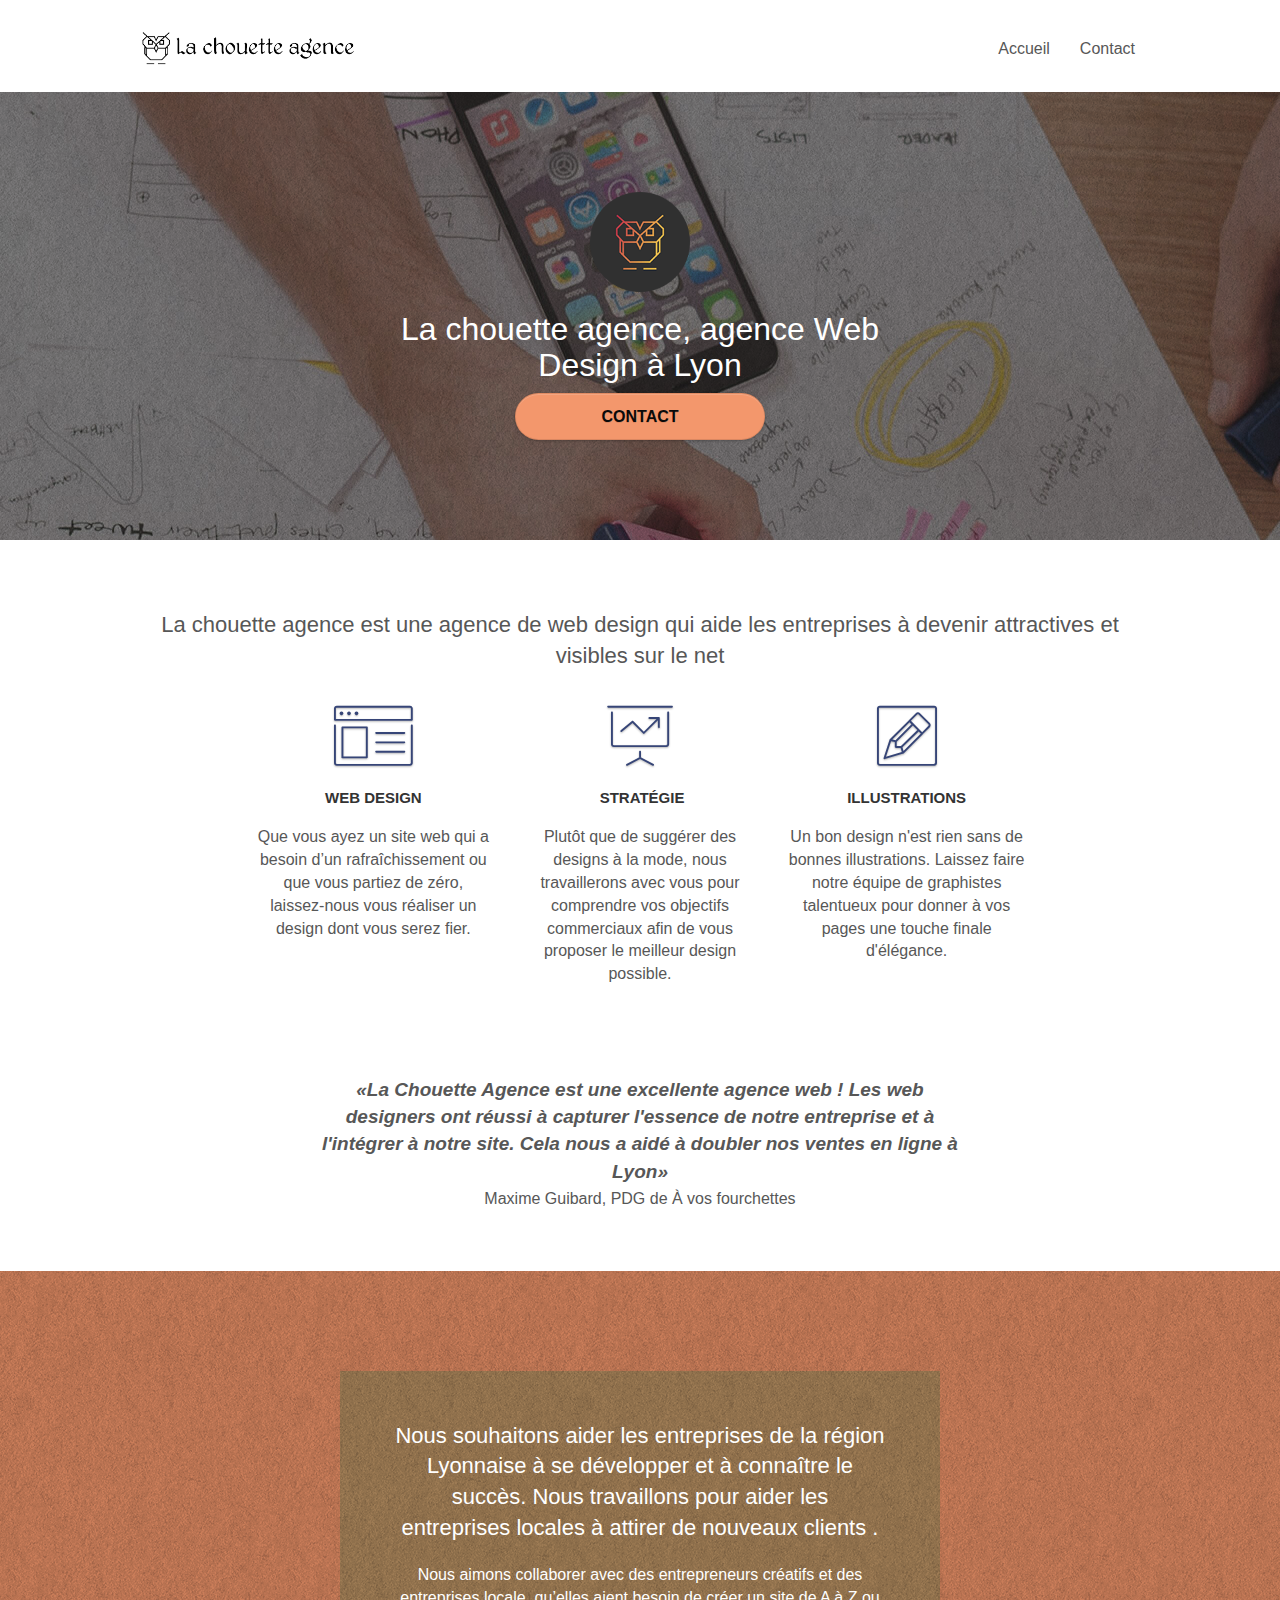
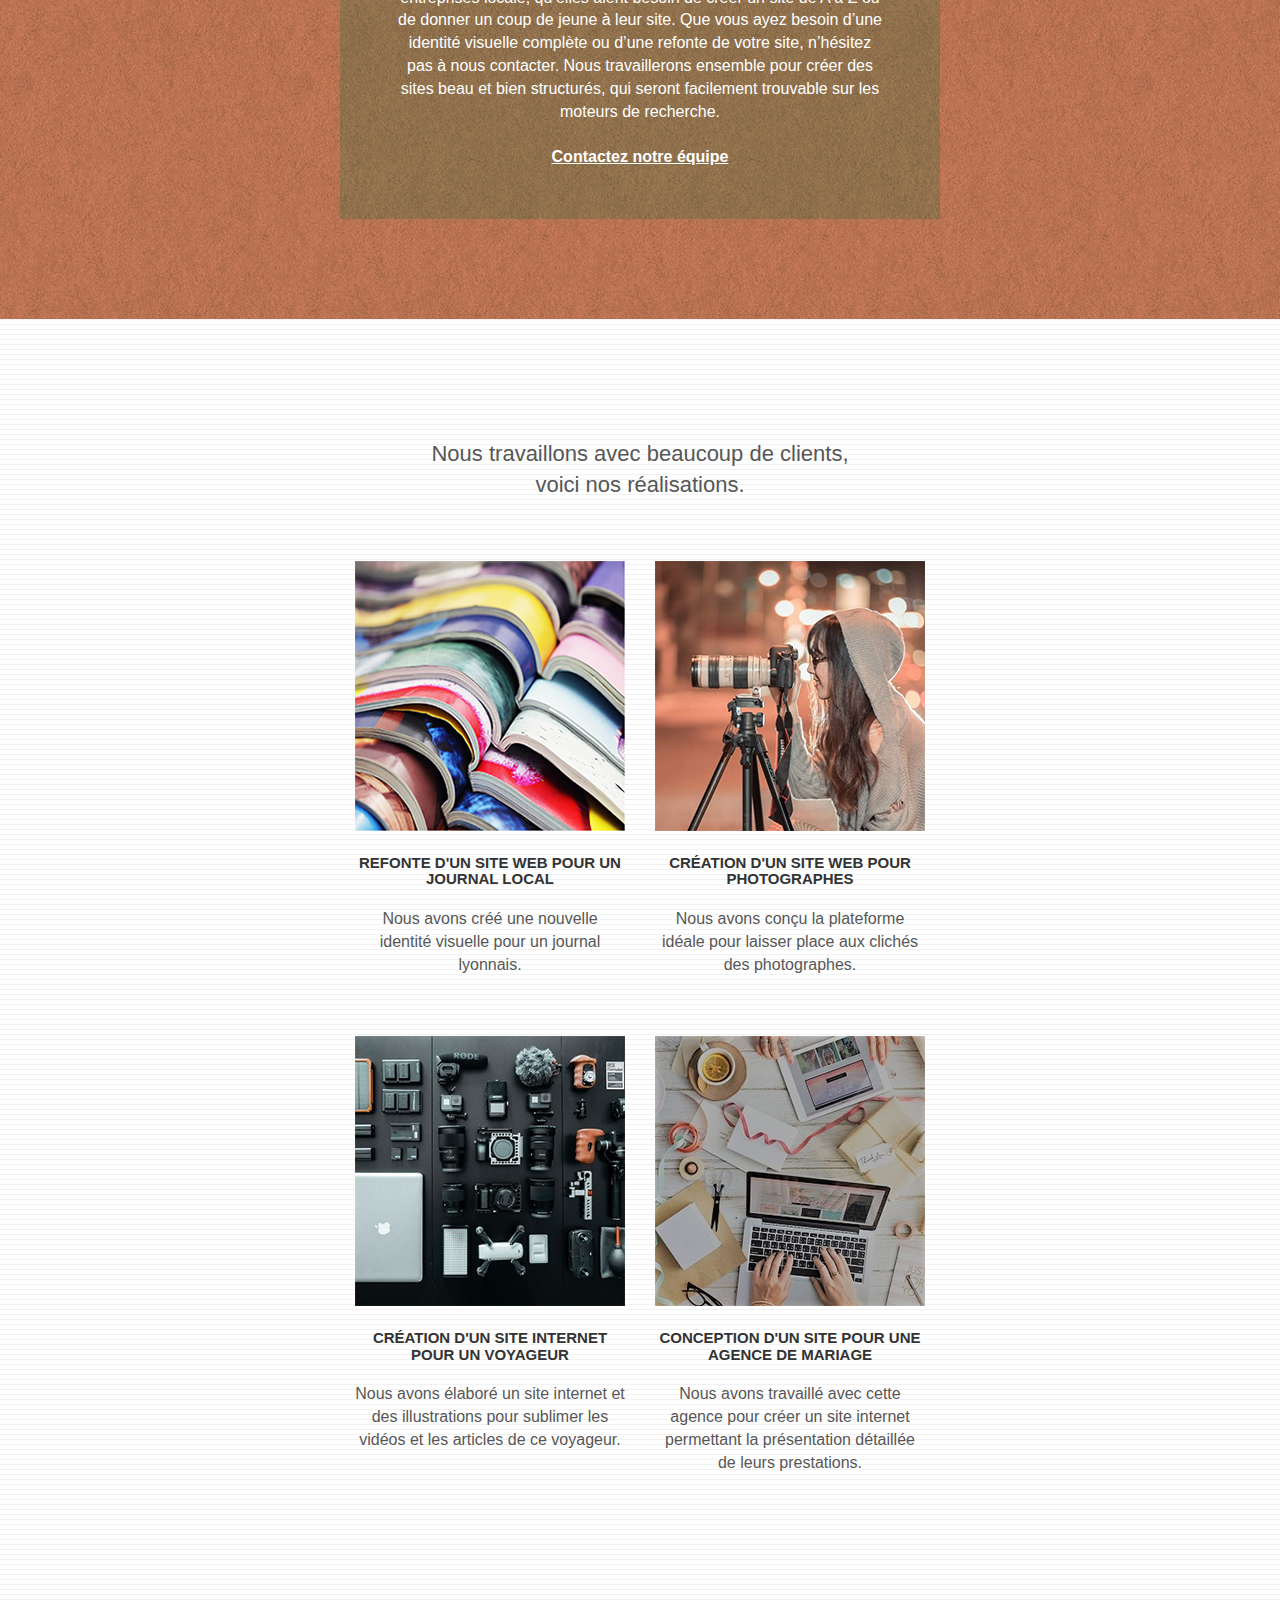
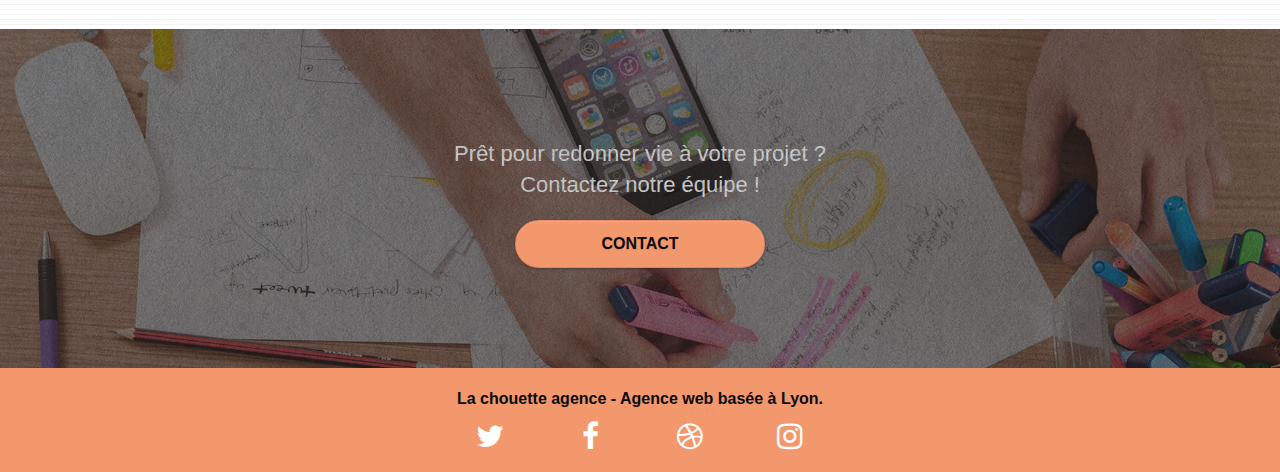
==== index.html @ 2a793713 "page2 renamed to contact" ====
<!doctype html>
<html lang="fr">
<head>
    <meta charset="utf-8">
    <meta name="keywords" content="Entreprise, Web Design, Lyon, Agence,">
    <meta name="description" content="La chouette agence, entreprise de webdesign sur Lyon. Spécialistes UI et UX, experts en création et amélioration de design web pour vos sites internet.">
    <meta name="viewport" content="width=device-width, initial-scale=1.0, viewport-fit=cover">
    <link rel="shortcut icon" type="image/png" href="favicon.jpg">
    
	<link rel="stylesheet" type="text/css" href="./css/bootstrap.css">
	<link rel="stylesheet" type="text/css" href="style.css">
	<link rel="stylesheet" type="text/css" href="./css/font-awesome.css">
	<link rel="stylesheet" type="text/css" href="./css/et-line.css">
	
    
	<script src="./js/jquery-2.1.0.min.js" defer></script>
	<script src="./js/bootstrap.min.js" defer></script>
	<script src="./js/blocs.min.js" defer></script>
	<script src="./js/jquery.touchSwipe.min.js" defer></script>
	<script src="./js/gmaps.min.js" defer></script>

    <title>La Chouette Agence, Entreprise Web Design à Lyon - Acceuil</title>

    
<!-- Analytics -->
<!-- Global site tag (gtag.js) - Google Analytics -->
<script async src="https://www.googletagmanager.com/gtag/js?id=G-X8XYZ2JQ07"></script>
<script>
  window.dataLayer = window.dataLayer || [];
  function gtag(){dataLayer.push(arguments);}
  gtag('js', new Date());

  gtag('config', 'G-X8XYZ2JQ07');
</script>

<!-- Analytics END -->
    
</head>
<body>
<!-- Principal conteneur -->
<div class="page-container">
    
<!-- bloc-0 -->
<div class="bloc bgc-white l-bloc " id="bloc-0">
	<div class="container bloc-sm">

		<nav class="navbar row">
			<div class="navbar-header">
				<a class="navbar-brand" href="index.html"><img src="img/la-chouette-agence.png" alt="Logo de La Chouette Agence" height="40" /></a>
				<button id="nav-toggle" type="button" class="ui-navbar-toggle navbar-toggle" data-toggle="collapse" data-target=".navbar-1">
					<span class="sr-only">Toggle navigation</span><span class="icon-bar"></span><span class="icon-bar"></span><span class="icon-bar"></span>
				</button>
			</div>
			<div class="collapse navbar-collapse navbar-1 special-dropdown-nav">
				<ul class="site-navigation nav navbar-nav">
					<li>
						<a href="index.html">Accueil</a>
					</li>
					<li>
						<a href="contact.html">Contact</a>
					</li>
				</ul>
			</div>
		</nav>
	</div>
</div>
<!-- bloc-0 END -->

<!-- bloc-1-presentation -->
<div class="bloc bgc-dark-slate-blue bg-banniere d-bloc bg-t-edge bloc-bg-texture texture-paper b-parallax paddingmob" id="bloc-1-hero">
	<div class="container bloc-lg">
		<div class="row tight-width-whitespace">
			<div class="col-sm-12">
				<img src="img/logo.png" class="center-block image-resize-mode" width="100" alt="La chouette agence, Agence Web Lyon" />
				<h1 class="text-center hero-bloc-text tc-white ">
					La chouette agence, agence Web Design à Lyon
				</h1>
				<div class="text-center">
					<a href="contact.html" class="btn btn-lg btn-clean btn-rd cta-hero btn-atomic-tangerine" id="cta-hero">Contact</a>
				</div>
			</div>
		</div>
	</div>
</div>
<!-- bloc-1-presentation END -->

<!-- bloc-2-services -->
<div class="bloc bgc-white l-bloc paddingmob" id="bloc-2-services">
	<div class="container bloc-md">
		<div class="row">
			<div class="col-sm-12 text-center">
				<h2>La chouette agence est une agence de web design qui aide les entreprises à devenir attractives et visibles sur le net</h2>
			</div>
		</div>
		<div class="row voffset-lg med-width-whitespace">
			<div class="col-sm-4">
				<div class="text-center">
					<span class="et-icon-browser sm-shadow icon-dark-slate-blue icons icon-lg"></span>
				</div>
				<h3 class="mg-md text-center">
					Web design
				</h3>
				<p class="text-center ">
					Que vous ayez un site web qui a besoin d&rsquo;un rafraîchissement ou que vous partiez de zéro, laissez-nous vous réaliser un design dont vous serez fier.
				</p>
			</div>
			<div class="col-sm-4">
				<div class="text-center">
					<span class="et-icon-presentation sm-shadow icon-dark-slate-blue icons icon-lg"></span>
				</div>
				<h3 class="mg-md text-center">
					&nbsp;Stratégie
				</h3>
				<p class="text-center ">
					Plutôt que de suggérer des designs à la mode, nous travaillerons avec vous pour comprendre vos objectifs commerciaux afin de vous proposer le meilleur design possible.<br>
				</p>
			</div>
			<div class="col-sm-4">
				<div class="text-center">
					<span class="et-icon-edit sm-shadow icon-dark-slate-blue icons icon-lg"></span>
				</div>
				<h3 class="mg-md text-center">
					Illustrations
				</h3>
				<p class="text-center ">
					Un bon design n'est rien sans de bonnes illustrations. Laissez faire notre équipe de graphistes talentueux pour donner à vos pages une touche finale d'élégance.
				</p>
			</div>
		</div>
		<div class="row voffset-lg voffset">
			<div class="col-xs-12 col-md-8 col-md-offset-2 text-center">
				<p class="line"><q>La Chouette Agence est une excellente agence web ! Les web designers ont réussi à capturer l'essence de notre entreprise et à l'intégrer à notre site. Cela nous a aidé à doubler nos ventes en ligne à Lyon</q></p>
				<p>Maxime Guibard, PDG de À vos fourchettes</p>
			</div>
		</div>
	</div>
</div>
<!-- bloc-2-services END -->

<!-- bloc-3-what-i-do -->
<div class="bloc tc-white bgc-atomic-tangerine bg-presentation d-bloc bloc-bg-texture texture-paper b-parallax paddingmob" id="bloc-3-what-i-do">
	<div class="container bloc-lg">
		<div class="row tight-width-whitespace black-background">
			<div class="col-sm-12">
				<h2 class="mg-md text-center tc-white">
					Nous souhaitons aider les entreprises de la région Lyonnaise à se développer et à connaître le succès. Nous travaillons pour aider les entreprises locales à attirer de nouveaux clients .<br>
				</h2>
				<p class="text-center white">
					Nous aimons collaborer avec des entrepreneurs créatifs et des entreprises locale, qu’elles aient besoin de créer un site de A à Z ou de donner un coup de jeune à leur site. Que vous ayez besoin d’une identité visuelle complète ou d’une refonte de votre site, n’hésitez pas à nous contacter. Nous travaillerons ensemble pour créer des sites beau et bien structurés, qui seront facilement trouvable sur les moteurs de recherche. <br><br><a class="ltc-white bold-link" href="contact.html">Contactez notre équipe</a><br>
				</p>
			</div>
		</div>
	</div>
</div>
<!-- bloc-3-what-i-do END -->

<!-- bloc-4-portfolio -->
<div class="bloc bgc-white bg-lines-h2-bg bg-repeat l-bloc paddingmob" id="bloc-4-portfolio">
	<div class="container bloc-lg">
		<div class="row">
			<div class="col-sm-12 text-center">
				<h2>Nous travaillons avec beaucoup de clients,<br>voici nos réalisations.</h2>
			</div>
		</div>
		<div class="row tight-width-whitespace portfolio-row">
			<div class="col-sm-6">
				<a href="#" data-lightbox="img/1.jpg" data-gallery-id="gallery-1" data-caption="Refonte d'un site web pour un journal local" data-frame="snapshot-lb"><img src="img/1.jpg" alt="Pile de livres ouverts" class="img-responsive portfolio-thumb" /></a>
				<h3 class="mg-md text-center">
					Refonte d'un site web pour un journal local
				</h3>
				<p class="text-center">
					Nous avons créé une nouvelle identité visuelle pour un journal lyonnais.
				</p>
			</div>
			<div class="col-sm-6">
				<a href="#" data-lightbox="img/2.jpg" data-gallery-id="gallery-1" data-caption="Création d'un site web pour photographes" data-frame="snapshot-lb"><img src="img/2.jpg" class="img-responsive portfolio-thumb" alt="Jeune fille photographe travaillant avec son appareil" /></a>
				<h3 class="mg-md text-center">
					Création d'un site web pour photographes
				</h3>
				<p class="text-center">
					Nous avons conçu la plateforme idéale pour laisser place aux clichés des photographes.
				</p>
			</div>
		</div>
		<div class="row tight-width-whitespace portfolio-row">
			<div class="col-sm-6">
				<a href="#" data-lightbox="img/3.jpg" data-gallery-id="gallery-1" data-caption="Création d'un site internet pour un voyageur" data-frame="snapshot-lb"><img src="img/3.jpg" class="img-responsive portfolio-thumb" alt="Equipement audiovisuel d'un voyageur"/></a>
				<h3 class="mg-md text-center">
					Création d'un site internet pour un voyageur
				</h3>
				<p class="text-center">
					Nous avons élaboré un site internet et des illustrations pour sublimer les vidéos et les articles de ce voyageur.
				</p>
			</div>
			<div class="col-sm-6">
				<a href="#" data-lightbox="img/4.jpg" data-gallery-id="gallery-1" data-caption="Conception d'un site pour une agence de mariage" data-frame="snapshot-lb"><img src="img/4.jpg" class="img-responsive portfolio-thumb" alt="Personne travaillant sur ton ordinateur, entourée de fournitures de papeterie" /></a>
				<h3 class="mg-md text-center">
					Conception d'un site pour une agence de mariage
				</h3>
				<p class="text-center">
					Nous avons travaillé avec cette agence pour créer un site internet permettant la présentation détaillée de leurs prestations.
				</p>
			</div>
		</div>
	</div>
</div>
<!-- bloc-4-portfolio END -->

<!-- bloc-5-cta -->
<div class="bloc bgc-dark-slate-blue bg-banniere d-bloc bloc-bg-texture texture-paper" id="bloc-5-cta">
	<div class="container bloc-lg">
		<div class="row">
			<h2 class="mg-md text-center tc-white">
				Prêt pour redonner vie à votre projet ?<br>Contactez notre équipe !
			</h2>
			<div class="col-sm-12 text-center">
				<a href="contact.html" class="btn btn-atomic-tangerine btn-clean btn-rd btn-lg cta-hero">Contact</a>
			</div>
		</div>
	</div>
</div>
<!-- bloc-5-cta END -->

<!-- ScrollToTop Button -->
<a class="bloc-button btn btn-d scrollToTop" onclick="scrollToTarget('1')"><span class="fa fa-chevron-up"></span></a>
<!-- ScrollToTop Button END-->

<!-- Footer - bloc-8 -->
<div class="bloc bgc-atomic-tangerine d-bloc" id="bloc-8">
	<div class="container bloc-sm">
		<div class="row">
			<div class="col-sm-12">
				<p class="text-center black">
					La chouette agence - Agence web basée à Lyon.<br>
				</p>
				<div class="row row-no-gutters social">
					<div class="col-sm-3">
						<div class="text-center">
							<a class="social" href="index.html"><span class="fa fa-twitter icon-md"></span></a>
						</div>
					</div>
					<div class="col-sm-3">
						<div class="text-center">
							<a class="social" href="index.html"><span class="fa fa-facebook icon-md"></span></a>
						</div>
					</div>
					<div class="col-sm-3">
						<div class="text-center">
							<a class="social" href="index.html"><span class="fa fa-dribbble icon-md"></span></a>
						</div>
					</div>
					<div class="col-sm-3">
						<div class="text-center">
							<a class="social" href="index.html"><span class="fa fa-instagram icon-md"></span></a>
						</div>
					</div>
				</div>
				<!-- <div class="row">
					<div class="col-sm-4">
						Partenaires
							<ul>
								<li><a href="voiture.com">voiture.com</a></li>
								<li><a href="pizza.com">pizza.com</a></li>
								<li><a href="matoiture.com">matoiture.com</a></li>
								<li><a href="immobilierseo.com">immobilierseo.com</a></li>
							</ul>		
					</div>
					<div class="col-sm-4">
						Annuaires liste 1
						<ul>
							<li><a href="annuaireagence.com">annuaireagence.com</a></li>
							<li><a href="annuaireseo.com">annuaireseo.com</a></li>
							<li><a href="annuairemarketing.com">annuairemarketing.com</a></li>
							<li><a href="123seoture.com">123seo.com</a></li>
							<li><a href="123site.com">123site.com</a></li>
							<li><a href="annuairewordpress.com">annuairewordpress.com</a></li>
							<li><a href="listeagence.com">listeagence.com</a></li>
							<li><a href="meilleuresagencesparis.com">meilleuresagencesparis.com</a></li>
							<li><a href="listeseo.com">listeseo.com</a></li>
						</ul>
					</div>
					<div class="col-sm-4">
						Annuaires liste 2
						<ul>
							<li><a href="betterseo.com">betterseo.com</a></li>
							<li><a href="ameliorerseo.com">ameliorerseo.com</a></li>
							<li><a href="seojuicelien.com">seojuicelien.com</a></li>
							<li><a href="meilleursliens.com">meilleursliens.com</a></li>
							<li><a href="liensagogo.com">liensagogo.com</a></li>
							<li><a href="backlink.com">backlink.com</a></li>
							<li><a href="linkjuiceannuaire.com">linkjuiceannuaire.com</a></li>
							<li><a href="remontersurgoogle.com">remontersurgoogle.com</a></li>
							<li><a href="vraiseofiable.com">vraiseofiable.com</a></li>
						</ul>
					</div>
				</div> -->
			</div>
		</div>
	</div>
</div>
<!-- Footer - bloc-8 END -->

</div>
<!-- Principal conteneur END -->
    

</body>
</html>
---- style.css ----
body {
    margin: 0;
    padding: 0;
    background: #FFF;
    overflow-x: hidden;
    -webkit-font-smoothing: antialiased;
    -moz-osx-font-smoothing: grayscale;
}

a,
button {
    transition: all .3s ease-in-out;
    outline: none!important;
}

a:hover {
    text-decoration: none;
    cursor: pointer;
}

#page-loading-blocs-notifaction {
    position: fixed;
    top: 0;
    bottom: 0;
    width: 100%;
    z-index: 100000;
    background: #FFFFFF url("img/pageload-spinner.gif") no-repeat center center;
}

.bloc {
    width: 100%;
    clear: both;
    background: 50% 50% no-repeat;
    padding: 0 50px;
    -webkit-background-size: cover;
    -moz-background-size: cover;
    -o-background-size: cover;
    background-size: cover;
    position: relative;
}

.bloc .container {
  padding-left: 0;
  padding-right: 0;
}

.bloc-lg {
    padding: 100px 50px;
}

.bloc-md {
    padding: 50px;
}

.bloc-sm {
    padding: 20px 50px;
}

.bg-center,
.bg-l-edge,
.bg-r-edge,
.bg-t-edge,
.bg-b-edge,
.bg-tl-edge,
.bg-bl-edge,
.bg-tr-edge,
.bg-br-edge,
.bg-repeat {
    -webkit-background-size: auto!important;
    -moz-background-size: auto!important;
    -o-background-size: auto!important;
    background-size: auto!important;
}

.bg-repeat {
    background: repeat;
}

.bg-t-edge {
    background: top no-repeat;
}

.bloc-bg-texture::before {
    content: "";
    background-size: 2px 2px;
    position: absolute;
    top: 0;
    bottom: 0;
    left: 0;
    right: 0;
}

.texture-paper::before {
    background: url("img/texture-paper.png");
    background-size: 280px 280px;
}

.b-parallax {
    background-attachment: fixed;
}

.d-bloc {
    color: rgba(255, 255, 255, .7);
}

.d-bloc button:hover {
    color: rgba(255, 255, 255, .9);
}

.d-bloc .icon-round,
.d-bloc .icon-square,
.d-bloc .icon-rounded,
.d-bloc .icon-semi-rounded-a,
.d-bloc .icon-semi-rounded-b {
    border-color: rgba(255, 255, 255, .9);
}

.d-bloc .divider-h span {
    border-color: rgba(255, 255, 255, .2);
}

.d-bloc .a-btn,
.d-bloc .navbar a,
.d-bloc .navbar-brand,
.d-bloc a .icon-sm,
.d-bloc a .icon-md,
.d-bloc a .icon-lg,
.d-bloc a .icon-xl,
.d-bloc h1 a,
.d-bloc h2 a,
.d-bloc h3 a,
.d-bloc h4 a,
.d-bloc h5 a,
.d-bloc h6 a,
.d-bloc p a {
    color: rgba(255, 255, 255, 1);
}

.d-bloc .a-btn:hover,
.d-bloc .navbar a:hover,
.d-bloc .navbar-brand:hover,
.d-bloc a:hover .icon-sm,
.d-bloc a:hover .icon-md,
.d-bloc a:hover .icon-lg,
.d-bloc a:hover .icon-xl,
.d-bloc h1 a:hover,
.d-bloc h2 a:hover,
.d-bloc h3 a:hover,
.d-bloc h4 a:hover,
.d-bloc h5 a:hover,
.d-bloc h6 a:hover,
.d-bloc p a:hover {
    color: rgba(255, 255, 255, 1);
    font-weight: bold;
}

.d-bloc .navbar-toggle .icon-bar {
    background: rgba(255, 255, 255, 1);
}

.d-bloc .btn-wire,
.d-bloc .btn-wire:hover {
    color: rgba(255, 255, 255, 1);
    border-color: rgba(255, 255, 255, 1);
}

.d-bloc .panel {
    color: rgba(0, 0, 0, .5);
}

.d-bloc .panel button:hover {
    color: rgba(0, 0, 0, .7);
}

.d-bloc .panel icon {
    border-color: rgba(0, 0, 0, .7);
}

.d-bloc .panel .divider-h span {
    border-color: rgba(0, 0, 0, .1);
}

.d-bloc .panel .a-btn {
    color: rgba(0, 0, 0, .6);
}

.d-bloc .panel .a-btn:hover {
    color: rgba(0, 0, 0, 1);
}

.d-bloc .panel .btn-wire,
.d-bloc .panel .btn-wire:hover {
    color: rgba(0, 0, 0, .7);
    border-color: rgba(0, 0, 0, .3);
}

.d-bloc .panel,
.l-bloc {
    color: rgba(0, 0, 0, .5);
}

.d-bloc .panel button:hover,
.l-bloc button:hover {
    color: rgba(0, 0, 0, .7);
}

.l-bloc .icon-round,
.l-bloc .icon-square,
.l-bloc .icon-rounded,
.l-bloc .icon-semi-rounded-a,
.l-bloc .icon-semi-rounded-b {
    border-color: rgba(0, 0, 0, .7);
}

.d-bloc .panel .divider-h span,
.l-bloc .divider-h span {
    border-color: rgba(0, 0, 0, .1);
}

.d-bloc .panel .a-btn,
.l-bloc .a-btn,
.l-bloc .navbar a,
.l-bloc .navbar-brand,
.l-bloc a .icon-sm,
.l-bloc a .icon-md,
.l-bloc a .icon-lg,
.l-bloc a .icon-xl,
.l-bloc h1 a,
.l-bloc h2 a,
.l-bloc h3 a,
.l-bloc h4 a,
.l-bloc h5 a,
.l-bloc h6 a,
.l-bloc p a {
    color: rgba(0, 0, 0, .6);
}

.d-bloc .panel .a-btn:hover,
.l-bloc .a-btn:hover,
.l-bloc .navbar a:hover,
.l-bloc .navbar-brand:hover,
.l-bloc a:hover .icon-sm,
.l-bloc a:hover .icon-md,
.l-bloc a:hover .icon-lg,
.l-bloc a:hover .icon-xl,
.l-bloc h1 a:hover,
.l-bloc h2 a:hover,
.l-bloc h3 a:hover,
.l-bloc h4 a:hover,
.l-bloc h5 a:hover,
.l-bloc h6 a:hover,
.l-bloc p a:hover {
    color: rgba(0, 0, 0, 1);
}

.l-bloc .navbar-toggle .icon-bar {
    color: rgba(0, 0, 0, .6);
}

.d-bloc .panel .btn-wire,
.d-bloc .panel .btn-wire:hover,
.l-bloc .btn-wire,
.l-bloc .btn-wire:hover {
    color: rgba(0, 0, 0, .7);
    border-color: rgba(0, 0, 0, .3);
}

.voffset {
    margin-top: 30px;
}

.voffset-lg {
    margin-top: 80px;
}

.row-no-gutters {
    margin-right: 0;
    margin-left: 0;
}

.row.row-no-gutters > [class^="col-"],
.row.row-no-gutters > [class*=" col-"] {
    padding-right: 0;
    padding-left: 0;
}

#bloc-1-hero h1 {
    font-size: 32px;
}

.navbar {
    margin-bottom: 0;
    z-index: 1;
}

.navbar-brand {
    height: auto;
    padding: 3px 15px;
    font-size: 25px;
    font-weight: normal;
    font-weight: 600;
    line-height: 44px;
}

.navbar-brand img {
    max-height: 200px;
    margin: 0 5px 0 0;
    display: inline;
}

.navbar-brand img[src$=svg] {
    min-width: 100px;
}

.nav-center .navbar-brand img {
    margin: 0;
}

.navbar .nav {
    padding-top: 2px;
    margin-right: -16px;
    float: right;
    z-index: 1;
}

.nav > li {
    float: left;
    margin-top: 4px;
    font-size: 16px;
}

.navbar-nav .open .dropdown-menu > li > a {
    text-align: inherit;
}

.nav > li a {
    font-size: 16px;
    font-weight: 300;
}

.nav > li a:hover,
.nav > li a:focus {
    background: transparent;
    text-decoration: underline;
}

.navbar-toggle {
    margin: 10px 10px 0 0;
    border: 0px;
}

.navbar-toggle:hover {
    background: transparent!important;
}

.navbar-toggle .icon-bar {
    background-color: rgba(0, 0, 0, .5);
    width: 26px;
}

.nav-invert .navbar .nav {
    float: left;
}

.nav-invert .navbar-header,
.nav-invert .navbar-brand {
    float: right;
    position: relative;
    z-index: 2;
}

@media (min-width: 768px) {
    .site-navigation {
        position: absolute;
        top: 50%;
        right: 20px;
        transform: translate(0, -50%);
        -webkit-transform: translateY(-50%);
    }
    .nav > li .dropdown-menu a,
    .nav > li .dropdown-menu a:hover {
        color: #484848;
    }
    .nav-invert .site-navigation {
        left: 0;
        right: 0;
    }
    .nav-center {
        text-align: center;
    }
    .nav-center .navbar-header {
        width: 100%;
    }
    .nav-center .navbar-header,
    .nav-center .navbar-brand,
    .nav-center .nav > li {
        float: none;
        display: inline-block;
    }
    .nav-center .site-navigation {
        position: relative;
        width: 100%;
        right: 0;
        margin-right: 0px;
        margin-top: 20px;
    }
    .nav-center.mini-nav .navbar-toggle {
        float: none;
        margin: 10px auto 0;
    }
}

.nav > li > .dropdown a {
    background: none!important;
    display: block;
    padding: 14px 15px;
}

nav .caret {
    margin: 0 5px;
}

.dropdown-menu .dropdown-menu {
    top: -8px;
    left: 100%;
}

.dropdown-menu .dropmenu-flow-right {
    top: 100%;
    left: 0;
    margin-left: -1px;
    border-top-left-radius: 0;
    border-top-right-radius: 0;
}

.dropdown-menu .dropdown span {
    border: 4px solid black;
    border-top-color: transparent;
    border-right-color: transparent;
    border-bottom-color: transparent;
    margin: 6px -5px 0 0!important;
    float: right;
}

.mg-md {
    margin-top: 10px;
    margin-bottom: 20px;
}

.mg-lg {
    margin-top: 10px;
    margin-bottom: 40px;
}

.btn {
    margin: 0 5px 5px 0;
}

.btn.pull-right {
    margin: 0 0 5px 5px;
}

.btn-d,
.btn-d:hover,
.btn-d:focus {
    color: #FFF;
    background: rgba(0, 0, 0, .3);
}

button {
    outline: none!important;
}

.btn-rd {
    border-radius: 40px;
}

.btn-clean {
    border: 1px solid rgba(0, 0, 0, .08);
    border-bottom-color: rgba(0, 0, 0, .1);
    text-shadow: 0 1px 0 rgba(0, 0, 1, .1);
    box-shadow: 0 1px 3px rgba(0, 0, 1, .25), inset 0 1px 0 0 rgba(255, 255, 255, .15);
}

.icon-md {
    font-size: 30px!important;
}

.icon-lg {
    font-size: 60px!important;
}

.sm-shadow {
    text-shadow: 0 1px 2px rgba(0, 0, 0, .3);
}

.panel-sq,
.panel-sq .panel-heading,
.panel-sq .panel-footer {
    border-radius: 0;
}

.panel-rd {
    border-radius: 30px;
}

.panel-rd .panel-heading {
    border-radius: 29px 29px 0 0;
}

.panel-rd .panel-footer {
    border-radius: 0 0 29px 29px;
}

.form-control {
    border-color: rgba(0, 0, 0, .1);
    box-shadow: none;
}

.scrollToTop {
    width: 40px;
    height: 40px;
    position: fixed;
    bottom: 20px;
    right: 20px;
    opacity: 0;
    z-index: 500;
    transition: all .3s ease-in-out;
}

.scrollToTop span {
    margin-top: 6px;
}

.showScrollTop {
    font-size: 14px;
    opacity: 1;
}

a[data-lightbox] {
    position: relative;
    display: block;
    text-align: center;
}

a[data-lightbox]:hover::before {
    content: "+";
    font-family: "HelveticaNeue-Light", "Helvetica Neue Light", "Helvetica Neue", Helvetica, Arial;
    font-size: 32px;
    width: 50px;
    height: 50px;
    margin-left: -25px;
    border-radius: 50%;
    background: rgba(0, 0, 0, .6);
    color: #FFF;
    font-weight: 100;
    z-index: 1;
    position: absolute;
    top: 50%;
    transform: translateY(-50%);
    -webkit-transform: translateY(-50%);
}

a[data-lightbox]:hover img {
    opacity: 0.6;
    -webkit-animation-fill-mode: none;
    animation-fill-mode: none;
}

#lightbox-modal {
    display: flex;
    align-items: center;
}

#lightbox-modal .modal-dialog {
    width: 90%;
    max-width: 900px;
    margin: 0 auto 0;
}

#lightbox-modal .modal-dialog img {
    max-height: 90vh;
    margin: 0 auto;
}

.lightbox-caption {
    padding: 20px;
    color: #FFF;
    background: rgba(0, 0, 0, .5);
    position: absolute;
    left: 15px;
    right: 15px;
    bottom: 5px;
}

.close-lightbox {
    color: #FFF;
    font-size: 30px;
    position: absolute;
    top: 20px;
    right: 20px;
    z-index: 20;
    background: rgba(0, 0, 0, .5);
    border: none;
    line-height: 30px;
    padding: 0 9px 5px;
    opacity: 0.3;
}

.close-lightbox:hover,
.next-lightbox:hover,
.prev-lightbox:hover {
    opacity: 1.0;
    color: #FFF;
}

.next-lightbox,
.prev-lightbox {
    font-size: 20px;
    color: rgba(255, 255, 255, .9);
    background: rgba(0, 0, 0, .5);
    transition: all .2s ease-in-out;
    position: absolute;
    top: 45%;
    z-index: 1;
    opacity: 0.4;
}

.next-lightbox {
    padding: 6px 8px 1px 13px;
    right: 25px;
}

.prev-lightbox {
    padding: 6px 13px 1px 10px;
    left: 25px;
}

.snapshot-lb .modal-body {
    padding-bottom: 45px;
}

.snapshot-lb .lightbox-caption {
    padding: 0;
    color: rgba(0, 0, 0, .5);
    background: none;
}

h1,
h2,
h3,
h4,
h5,
h6,
p,
label,
.btn,
a {
    font-family: "helvetica";
    font-weight: 400;
    color: #575757!important;
}

.container {
    max-width: 1000px;
}

.hero-bloc-text {
    font-size: 38px;
}

.hero-bloc-text-sub {
    font-size: 36px;
}

.statement-bloc-text {
    line-height: 26px;
    font-style: italic;
    font-size: 20px;
    text-align: center;
    font-weight: lighter;
    max-width: 520px;
    margin: auto auto auto auto;
}

p {
    font-size: 16px;
}

.tight-width-whitespace {
    max-width: 600px;
    margin: auto auto auto auto;
}

.h1 {
    font-size: 20px;
    font-family: "Open Sans";
}

.cta-hero {
    margin-top: 22px;
    color: #FFFFFF!important;
    text-transform: uppercase;
    padding: 12px 28px 12px 28px;
    font-size: 16px;
    font-weight: 700;
}

.social {
    max-width: 400px;
    margin: auto auto auto auto;
}

h2 {
    font-size: 22px;
    line-height: 1.4em;
}

.line{
    margin-bottom: 3px;
    font-size: 19px;
    font-style: italic;
    font-weight: 600;
}

h3 {
    font-size: 15px;
    text-transform: uppercase;
    font-weight: 700;
    color: #333333!important;
}

.med-width-whitespace {
    max-width: 800px;
    margin: auto auto auto auto;
    box-shadow: 0px 0px 0px #000000;
}

h1 {
    color: #333333!important;
}

h4 {
    color: #333333!important;
}

.contact {
    margin-top: 50px;
}

.icons {
    margin-bottom: 14px;
    margin-top: 24px;
}

.white {
    color: #FFFFFF!important;
}

.black {
    font-size: 16px;
    font-weight: bold;
    color: rgb(10, 10, 10)!important;
}

.portfolio-thumb {
    margin-bottom: 24px;
}

.portfolio-row {
    margin-bottom: 44px;
    margin-top: 50px;
}

.avatar {
    box-shadow: 0px 4px 9px rgba(0, 0, 0, 0.3);
}

.black-background {
    background-color: rgba(165, 147, 99, 0.7);
    padding: 40px 40px 40px 40px;
}

.bold-link {
    font-weight: 900;
    text-decoration: underline!important;
}

.bgc-white {
    background-color: #FFFFFF;
}

.bgc-dark-slate-blue {
    background-color: #364577;
}

.bgc-atomic-tangerine {
    background-color: #F3976C;
}

.tc-white {
    color: #FFFFFF!important;
}

.btn-atomic-tangerine {
    background: #F3976C;
    color: rgb(10, 10, 10)!important;
    max-width: 250px;
    display: block;
    margin: auto;
}

.btn-atomic-tangerine:hover {
    background: #c27956!important;
    color: rgb(10, 10, 10)!important;
}

.ltc-white {
    color: #FFFFFF!important;
}

.ltc-white:hover {
    color: #cccccc!important;
}

.ltc-atomic-tangerine {
    color: #F3976C!important;
}

.ltc-atomic-tangerine:hover {
    color: #c27956!important;
}

.icon-dark-slate-blue {
    color: #364577!important;
    border-color: #364577!important;
}

.bg-dots-bg {
    background-image: url("img/dots-bg.png");
}

.bg-lines-h2-bg {
    background-image: url("img/lines-h2-bg.png");
}

.bg-banniere {
    background-image: url("img/la-chouette-agence-banniere.jpg");
}

.bg-presentation {
    background-image: url("img/image-de-presentation.bmp");
}

@media (max-width: 1024px) {
    .bloc {
        padding-left: 20px;
        padding-right: 20px;
    }
    .bloc.full-width-bloc,
    .bloc-tile-2.full-width-bloc .container,
    .bloc-tile-3.full-width-bloc .container,
    .bloc-tile-4.full-width-bloc .container {
        padding-left: 0;
        padding-right: 0;
    }
}

@media (max-width: 992px) and (min-width: 768px) {
    .navbar .nav {
        max-width: 80%
    }
    .nav-center.navbar .nav {
        max-width: 100%
    }
}

@media only screen and (min-width: 768px) and (max-width: 1024px) and (orientation: landscape) {
    .b-parallax {
        background-attachment: scroll;
    }
}

@media only screen and (min-width: 1024px) and (max-width: 1366px) and (-webkit-min-device-pixel-ratio: 1.5) {
    .b-parallax {
        background-attachment: scroll;
    }
}

@media (max-width: 991px) {
    .container {
        width: 100%;
    }
    .b-parallax {
        background-attachment: scroll;
    }
    .page-container,
    #hero-bloc {
        overflow-x: hidden;
        position: relative;
    }
    .bloc {
        padding-left: 0px;
        padding-right: 50px;
    }
    .bloc-group,
    .bloc-group .bloc {
        display: block;
        width: 100%;
    }
    .bloc-fill-screen .fill-bloc-top-edge,
    .bloc-fill-screen .fill-bloc-bottom-edge {
        padding: 0 20px;
    }
}

@media (max-width: 767px) {
    .page-container {
        overflow-x: hidden;
        position: relative;
    }
    h1,
    h2,
    h3,
    h4,
    h5,
    h6,
    p,
    #disqus_thread {
        padding-left: 10px!important;
        padding-right: 10px!important;
    }
    .b-parallax {
        background-attachment: scroll;
    }
    .navbar .nav {
        padding-top: 0;
        border-top: 1px solid rgba(0, 0, 0, .2);
        float: none!important;
    }
    .navbar.row {
        margin-left: 0;
        margin-right: 0;
    }
    .site-navigation {
        position: inherit;
        transform: none;
        -webkit-transform: none;
        -ms-transform: none;
    }
    .nav > li {
        margin-top: 0;
        border-bottom: 1px solid rgba(0, 0, 0, .1);
        background: rgba(0, 0, 0, .05);
        text-align: left;
        padding-left: 15px;
        width: 100%;
    }
    .nav > li:hover {
        background: rgba(0, 0, 0, .08);
    }
    .dropdown .dropdown a .caret {
        float: none;
        margin: 5px 0 0 10px!important;
        border: 4px solid black;
        border-bottom-color: transparent;
        border-right-color: transparent;
        border-left-color: transparent;
    }
    #hero-bloc .navbar .nav {
        background: rgba(0, 0, 0, .8);
    }
    #hero-bloc .navbar .nav a {
        color: rgba(255, 255, 255, .6);
    }
    .hero {
        padding: 50px 0;
    }
    .hero-nav {
        left: -1px;
        right: -1px;
    }
    .navbar-collapse {
        padding: 0;
        overflow-x: hidden;
        -webkit-box-shadow: none;
        box-shadow: none;
    }
    .navbar-brand img {
        max-height: 40px;
        width: auto;
    }
    .nav-invert .navbar-header {
        float: none;
        width: 100%;
    }
    .nav-invert .navbar-toggle {
        float: left;
        margin-left: 10px;
    }
    .bloc {
        padding-left: 0;
        padding-right: 0;
    }

    .paddingmob{
        padding-left: 50px;
        padding-right: 50px;
    }

    .bloc-xxl,
    .bloc-xl,
    .bloc-lg {
        padding: 40px 0;
    }
    .bloc-sm,
    .bloc-md {
        padding-left: 0;
        padding-right: 0;
    }
    .bloc-tile-2 .container,
    .bloc-tile-3 .container,
    .bloc-tile-4 .container,
    .bloc-fill-screen .fill-bloc-top-edge,
    .bloc-fill-screen .fill-bloc-bottom-edge {
        padding-left: 0;
        padding-right: 0;
    }
    .a-block {
        padding: 0 10px;
    }
    .btn-dwn {
        display: none;
    }
    .voffset {
        margin-top: 5px;
    }
    .voffset-md {
        margin-top: 20px;
    }
    .voffset-lg {
        margin-top: 30px;
    }
    form {
        padding: 5px;
    }
    .close-lightbox {
        display: inline-block;
    }
    .blocsapp-device-iphone5 {
        background-size: 216px 425px;
        padding-top: 60px;
        width: 216px;
        height: 425px;
    }
    .blocsapp-device-iphone5 img {
        width: 180px;
        height: 320px;
    }
}

@media (max-width: 400px) {
    .bloc {
        padding-left: 0;
        padding-right: 0;
    }
}

@media (max-width: 767px) {
    .bloc-mob-center-text {
        text-align: center;
    }
}
---- css/et-line.css ----
@font-face {
    font-family: et-line;
    src: url(../fonts/et-line.eot);
    src: url(../fonts/et-line.eot?#iefix) format('embedded-opentype'), url(../fonts/et-line.woff) format('woff'), url(../fonts/et-line.ttf) format('truetype'), url(../fonts/et-line.svg#et-line) format('svg');
    font-weight: 400;
    font-style: normal
}

.et-icon-adjustments,
.et-icon-alarmclock,
.et-icon-anchor,
.et-icon-aperture,
.et-icon-attachment,
.et-icon-bargraph,
.et-icon-basket,
.et-icon-beaker,
.et-icon-bike,
.et-icon-book-open,
.et-icon-briefcase,
.et-icon-browser,
.et-icon-calendar,
.et-icon-camera,
.et-icon-caution,
.et-icon-chat,
.et-icon-circle-compass,
.et-icon-clipboard,
.et-icon-clock,
.et-icon-cloud,
.et-icon-compass,
.et-icon-desktop,
.et-icon-dial,
.et-icon-document,
.et-icon-documents,
.et-icon-download,
.et-icon-dribbble,
.et-icon-edit,
.et-icon-envelope,
.et-icon-expand,
.et-icon-facebook,
.et-icon-flag,
.et-icon-focus,
.et-icon-gears,
.et-icon-genius,
.et-icon-gift,
.et-icon-global,
.et-icon-globe,
.et-icon-googleplus,
.et-icon-grid,
.et-icon-happy,
.et-icon-hazardous,
.et-icon-heart,
.et-icon-hotairballoon,
.et-icon-hourglass,
.et-icon-key,
.et-icon-laptop,
.et-icon-layers,
.et-icon-lifesaver,
.et-icon-lightbulb,
.et-icon-linegraph,
.et-icon-linkedin,
.et-icon-lock,
.et-icon-magnifying-glass,
.et-icon-map,
.et-icon-map-pin,
.et-icon-megaphone,
.et-icon-mic,
.et-icon-mobile,
.et-icon-newspaper,
.et-icon-notebook,
.et-icon-paintbrush,
.et-icon-paperclip,
.et-icon-pencil,
.et-icon-phone,
.et-icon-picture,
.et-icon-pictures,
.et-icon-piechart,
.et-icon-presentation,
.et-icon-pricetags,
.et-icon-printer,
.et-icon-profile-female,
.et-icon-profile-male,
.et-icon-puzzle,
.et-icon-quote,
.et-icon-recycle,
.et-icon-refresh,
.et-icon-ribbon,
.et-icon-rss,
.et-icon-sad,
.et-icon-scissors,
.et-icon-scope,
.et-icon-search,
.et-icon-shield,
.et-icon-speedometer,
.et-icon-strategy,
.et-icon-streetsign,
.et-icon-tablet,
.et-icon-target,
.et-icon-telescope,
.et-icon-toolbox,
.et-icon-tools,
.et-icon-tools-2,
.et-icon-trophy,
.et-icon-tumblr,
.et-icon-twitter,
.et-icon-upload,
.et-icon-video,
.et-icon-wallet,
.et-icon-wine {
    font-family: et-line;
    font-style: normal;
    font-weight: 400;
    font-variant: normal;
    text-transform: none;
    line-height: 1;
    -webkit-font-smoothing: antialiased;
    -moz-osx-font-smoothing: grayscale;
    display: inline-block
}

.et-icon-mobile:before {
    content: "\e000"
}

.et-icon-laptop:before {
    content: "\e001"
}

.et-icon-desktop:before {
    content: "\e002"
}

.et-icon-tablet:before {
    content: "\e003"
}

.et-icon-phone:before {
    content: "\e004"
}

.et-icon-document:before {
    content: "\e005"
}

.et-icon-documents:before {
    content: "\e006"
}

.et-icon-search:before {
    content: "\e007"
}

.et-icon-clipboard:before {
    content: "\e008"
}

.et-icon-newspaper:before {
    content: "\e009"
}

.et-icon-notebook:before {
    content: "\e00a"
}

.et-icon-book-open:before {
    content: "\e00b"
}

.et-icon-browser:before {
    content: "\e00c"
}

.et-icon-calendar:before {
    content: "\e00d"
}

.et-icon-presentation:before {
    content: "\e00e"
}

.et-icon-picture:before {
    content: "\e00f"
}

.et-icon-pictures:before {
    content: "\e010"
}

.et-icon-video:before {
    content: "\e011"
}

.et-icon-camera:before {
    content: "\e012"
}

.et-icon-printer:before {
    content: "\e013"
}

.et-icon-toolbox:before {
    content: "\e014"
}

.et-icon-briefcase:before {
    content: "\e015"
}

.et-icon-wallet:before {
    content: "\e016"
}

.et-icon-gift:before {
    content: "\e017"
}

.et-icon-bargraph:before {
    content: "\e018"
}

.et-icon-grid:before {
    content: "\e019"
}

.et-icon-expand:before {
    content: "\e01a"
}

.et-icon-focus:before {
    content: "\e01b"
}

.et-icon-edit:before {
    content: "\e01c"
}

.et-icon-adjustments:before {
    content: "\e01d"
}

.et-icon-ribbon:before {
    content: "\e01e"
}

.et-icon-hourglass:before {
    content: "\e01f"
}

.et-icon-lock:before {
    content: "\e020"
}

.et-icon-megaphone:before {
    content: "\e021"
}

.et-icon-shield:before {
    content: "\e022"
}

.et-icon-trophy:before {
    content: "\e023"
}

.et-icon-flag:before {
    content: "\e024"
}

.et-icon-map:before {
    content: "\e025"
}

.et-icon-puzzle:before {
    content: "\e026"
}

.et-icon-basket:before {
    content: "\e027"
}

.et-icon-envelope:before {
    content: "\e028"
}

.et-icon-streetsign:before {
    content: "\e029"
}

.et-icon-telescope:before {
    content: "\e02a"
}

.et-icon-gears:before {
    content: "\e02b"
}

.et-icon-key:before {
    content: "\e02c"
}

.et-icon-paperclip:before {
    content: "\e02d"
}

.et-icon-attachment:before {
    content: "\e02e"
}

.et-icon-pricetags:before {
    content: "\e02f"
}

.et-icon-lightbulb:before {
    content: "\e030"
}

.et-icon-layers:before {
    content: "\e031"
}

.et-icon-pencil:before {
    content: "\e032"
}

.et-icon-tools:before {
    content: "\e033"
}

.et-icon-tools-2:before {
    content: "\e034"
}

.et-icon-scissors:before {
    content: "\e035"
}

.et-icon-paintbrush:before {
    content: "\e036"
}

.et-icon-magnifying-glass:before {
    content: "\e037"
}

.et-icon-circle-compass:before {
    content: "\e038"
}

.et-icon-linegraph:before {
    content: "\e039"
}

.et-icon-mic:before {
    content: "\e03a"
}

.et-icon-strategy:before {
    content: "\e03b"
}

.et-icon-beaker:before {
    content: "\e03c"
}

.et-icon-caution:before {
    content: "\e03d"
}

.et-icon-recycle:before {
    content: "\e03e"
}

.et-icon-anchor:before {
    content: "\e03f"
}

.et-icon-profile-male:before {
    content: "\e040"
}

.et-icon-profile-female:before {
    content: "\e041"
}

.et-icon-bike:before {
    content: "\e042"
}

.et-icon-wine:before {
    content: "\e043"
}

.et-icon-hotairballoon:before {
    content: "\e044"
}

.et-icon-globe:before {
    content: "\e045"
}

.et-icon-genius:before {
    content: "\e046"
}

.et-icon-map-pin:before {
    content: "\e047"
}

.et-icon-dial:before {
    content: "\e048"
}

.et-icon-chat:before {
    content: "\e049"
}

.et-icon-heart:before {
    content: "\e04a"
}

.et-icon-cloud:before {
    content: "\e04b"
}

.et-icon-upload:before {
    content: "\e04c"
}

.et-icon-download:before {
    content: "\e04d"
}

.et-icon-target:before {
    content: "\e04e"
}

.et-icon-hazardous:before {
    content: "\e04f"
}

.et-icon-piechart:before {
    content: "\e050"
}

.et-icon-speedometer:before {
    content: "\e051"
}

.et-icon-global:before {
    content: "\e052"
}

.et-icon-compass:before {
    content: "\e053"
}

.et-icon-lifesaver:before {
    content: "\e054"
}

.et-icon-clock:before {
    content: "\e055"
}

.et-icon-aperture:before {
    content: "\e056"
}

.et-icon-quote:before {
    content: "\e057"
}

.et-icon-scope:before {
    content: "\e058"
}

.et-icon-alarmclock:before {
    content: "\e059"
}

.et-icon-refresh:before {
    content: "\e05a"
}

.et-icon-happy:before {
    content: "\e05b"
}

.et-icon-sad:before {
    content: "\e05c"
}

.et-icon-facebook:before {
    content: "\e05d"
}

.et-icon-twitter:before {
    content: "\e05e"
}

.et-icon-googleplus:before {
    content: "\e05f"
}

.et-icon-rss:before {
    content: "\e060"
}

.et-icon-tumblr:before {
    content: "\e061"
}

.et-icon-linkedin:before {
    content: "\e062"
}

.et-icon-dribbble:before {
    content: "\e063"
}
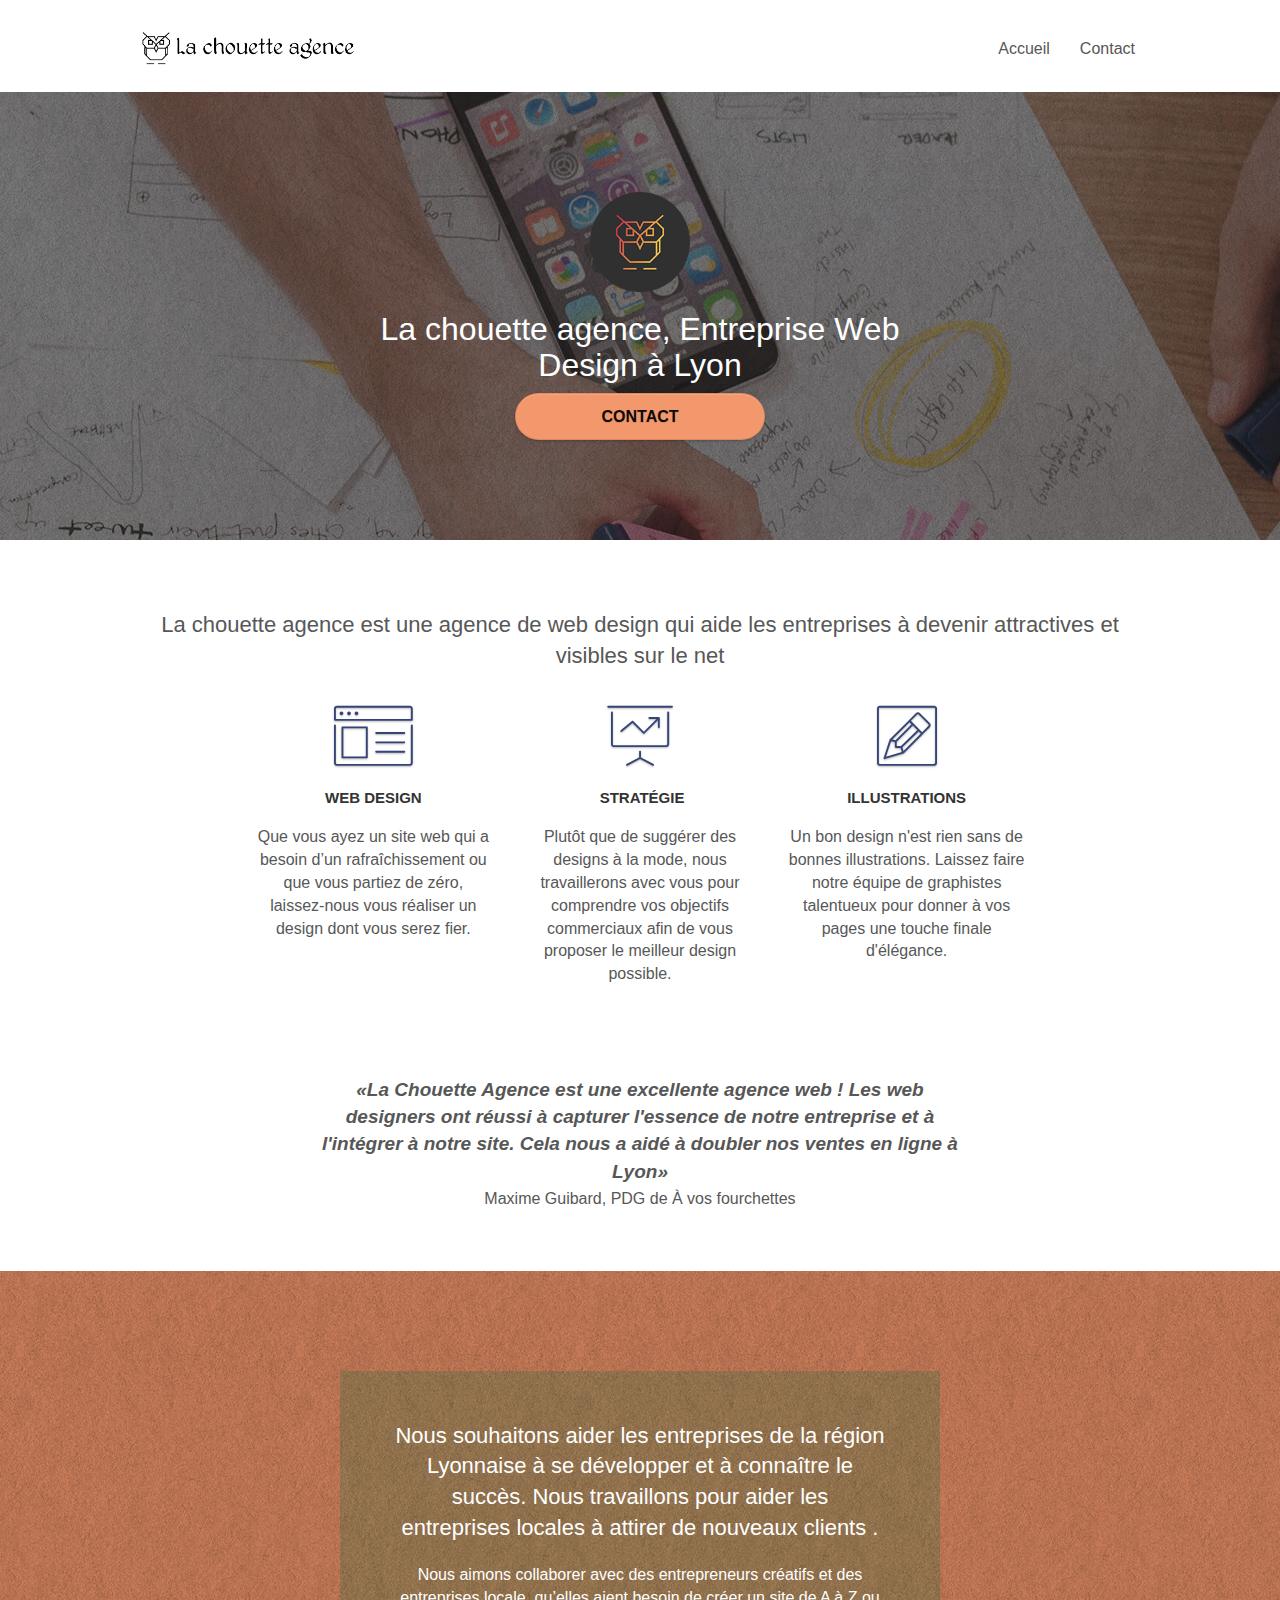
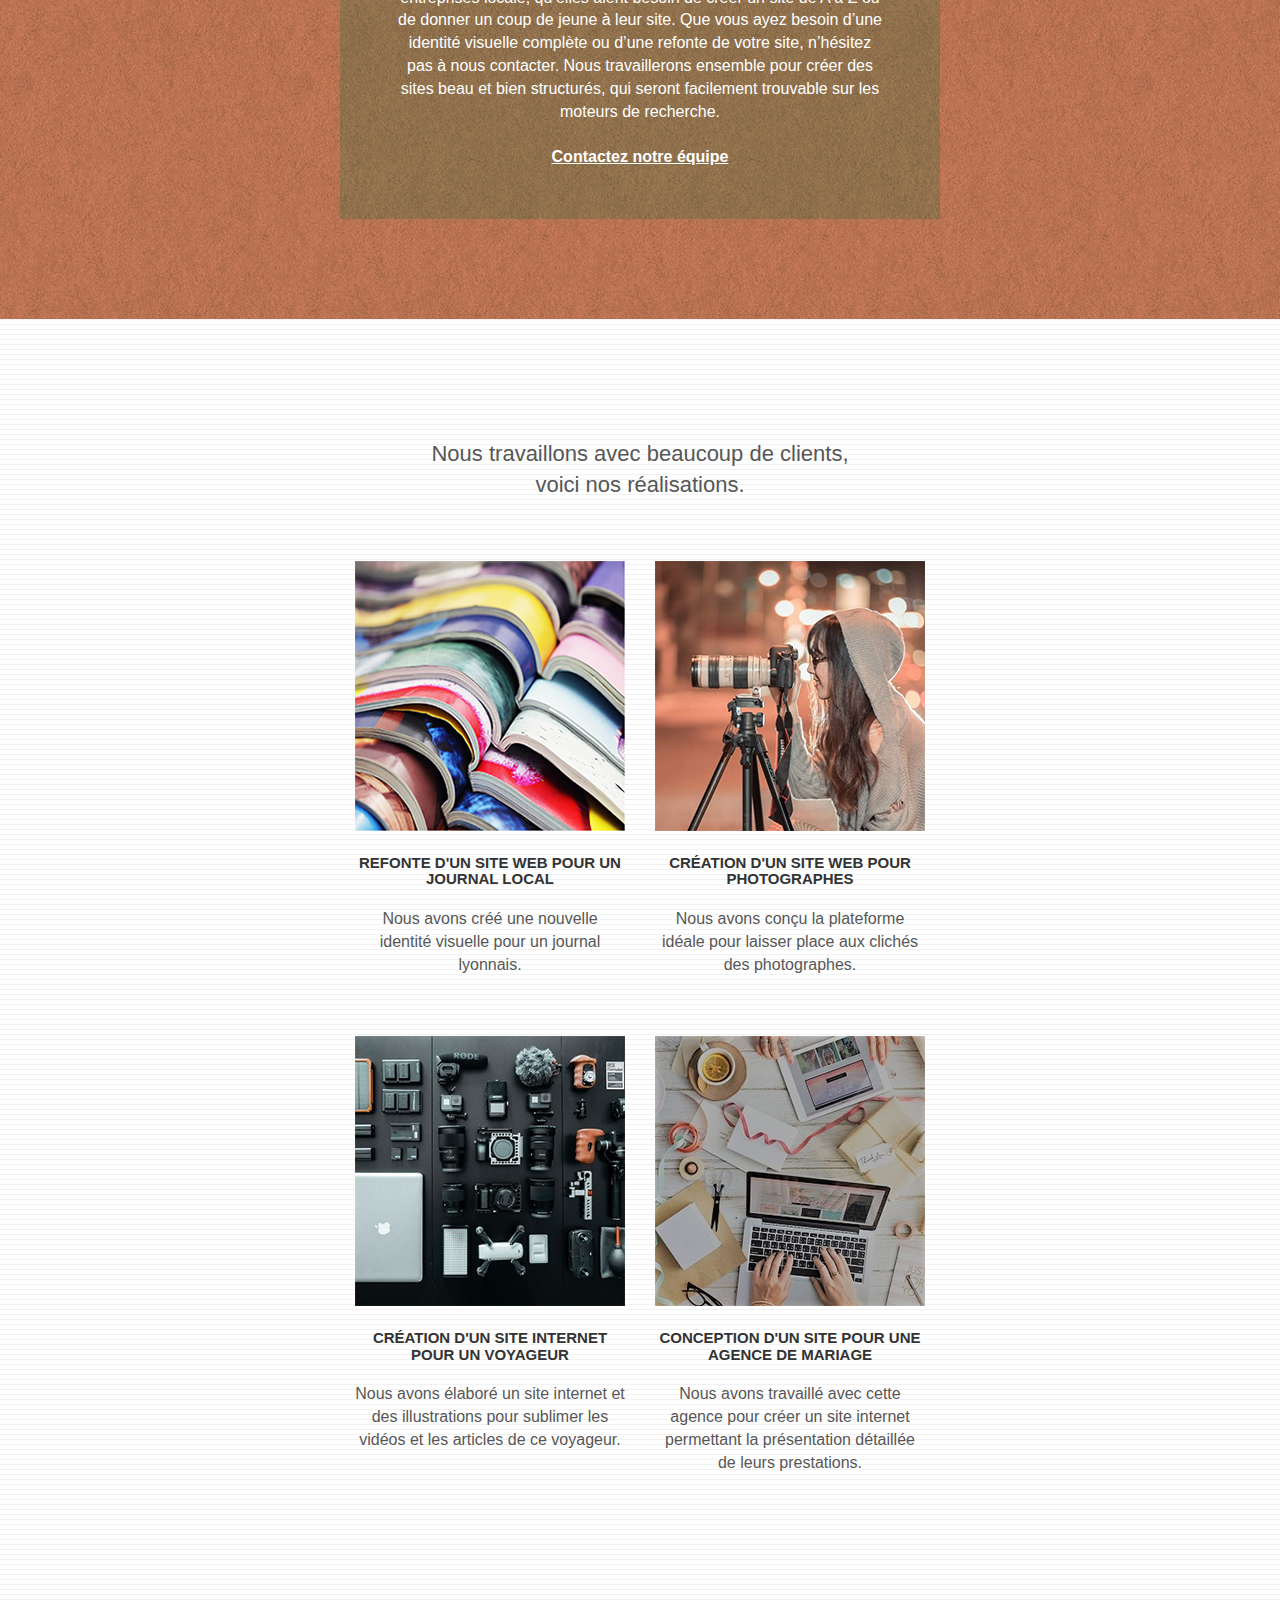
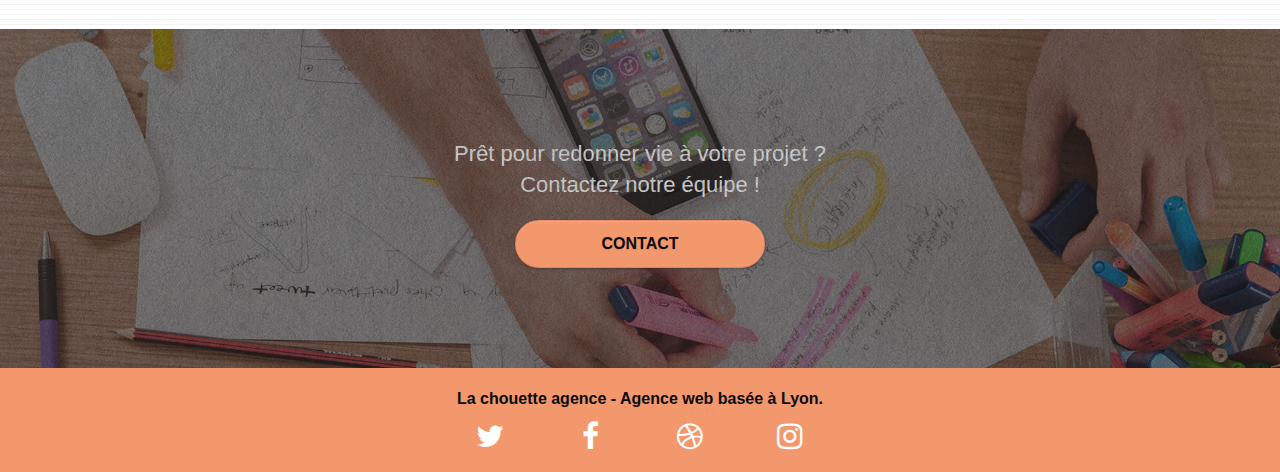
==== commit 25fe2964: "meta keywords removed + description changed" ====
--- a/index.html
+++ b/index.html
@@ -2,15 +2,14 @@
 <html lang="fr">
 <head>
     <meta charset="utf-8">
-    <meta name="keywords" content="Entreprise, Web Design, Lyon, Agence,">
-    <meta name="description" content="La chouette agence, entreprise de webdesign sur Lyon. Spécialistes UI et UX, experts en création et amélioration de design web pour vos sites internet.">
+    <meta name="description" content="La chouette agence, entreprise de webdesign basée à Lyon. Solution de création et amélioration de design web pour vos sites internet.">
     <meta name="viewport" content="width=device-width, initial-scale=1.0, viewport-fit=cover">
     <link rel="shortcut icon" type="image/png" href="favicon.jpg">
     
-	<link rel="stylesheet" type="text/css" href="./css/bootstrap.css">
-	<link rel="stylesheet" type="text/css" href="style.css">
-	<link rel="stylesheet" type="text/css" href="./css/font-awesome.css">
-	<link rel="stylesheet" type="text/css" href="./css/et-line.css">
+	<link rel="stylesheet" type="text/css" href="./css/bootstrap.min.css">
+	<link rel="stylesheet" type="text/css" href="style.min.css">
+	<link rel="stylesheet" type="text/css" href="./css/font-awesome.min.css">
+	<link rel="stylesheet" type="text/css" href="./css/et-line.min.css">
 	
     
 	<script src="./js/jquery-2.1.0.min.js" defer></script>
@@ -73,7 +72,7 @@
 			<div class="col-sm-12">
 				<img src="img/logo.png" class="center-block image-resize-mode" width="100" alt="La chouette agence, Agence Web Lyon" />
 				<h1 class="text-center hero-bloc-text tc-white ">
-					La chouette agence, agence Web Design à Lyon
+					La chouette agence, Entreprise Web Design à Lyon
 				</h1>
 				<div class="text-center">
 					<a href="contact.html" class="btn btn-lg btn-clean btn-rd cta-hero btn-atomic-tangerine" id="cta-hero">Contact</a>
--- a/style.min.css
+++ b/style.min.css
@@ -0,0 +1 @@
+body{margin:0;padding:0;background:#FFF;overflow-x:hidden;-webkit-font-smoothing:antialiased;-moz-osx-font-smoothing:grayscale}a,button{transition:all .3s ease-in-out;outline:none!important}a:hover{text-decoration:none;cursor:pointer}#page-loading-blocs-notifaction{position:fixed;top:0;bottom:0;width:100%;z-index:100000;background:#FFF url(img/pageload-spinner.gif) no-repeat center center}.bloc{width:100%;clear:both;background:50% 50% no-repeat;padding:0 50px;-webkit-background-size:cover;-moz-background-size:cover;-o-background-size:cover;background-size:cover;position:relative}.bloc .container{padding-left:0;padding-right:0}.bloc-lg{padding:100px 50px}.bloc-md{padding:50px}.bloc-sm{padding:20px 50px}.bg-center,.bg-l-edge,.bg-r-edge,.bg-t-edge,.bg-b-edge,.bg-tl-edge,.bg-bl-edge,.bg-tr-edge,.bg-br-edge,.bg-repeat{-webkit-background-size:auto!important;-moz-background-size:auto!important;-o-background-size:auto!important;background-size:auto!important}.bg-repeat{background:repeat}.bg-t-edge{background:top no-repeat}.bloc-bg-texture::before{content:"";background-size:2px 2px;position:absolute;top:0;bottom:0;left:0;right:0}.texture-paper::before{background:url(img/texture-paper.png);background-size:280px 280px}.b-parallax{background-attachment:fixed}.d-bloc{color:rgba(255,255,255,.7)}.d-bloc button:hover{color:rgba(255,255,255,.9)}.d-bloc .icon-round,.d-bloc .icon-square,.d-bloc .icon-rounded,.d-bloc .icon-semi-rounded-a,.d-bloc .icon-semi-rounded-b{border-color:rgba(255,255,255,.9)}.d-bloc .divider-h span{border-color:rgba(255,255,255,.2)}.d-bloc .a-btn,.d-bloc .navbar a,.d-bloc .navbar-brand,.d-bloc a .icon-sm,.d-bloc a .icon-md,.d-bloc a .icon-lg,.d-bloc a .icon-xl,.d-bloc h1 a,.d-bloc h2 a,.d-bloc h3 a,.d-bloc h4 a,.d-bloc h5 a,.d-bloc h6 a,.d-bloc p a{color:rgba(255,255,255,1)}.d-bloc .a-btn:hover,.d-bloc .navbar a:hover,.d-bloc .navbar-brand:hover,.d-bloc a:hover .icon-sm,.d-bloc a:hover .icon-md,.d-bloc a:hover .icon-lg,.d-bloc a:hover .icon-xl,.d-bloc h1 a:hover,.d-bloc h2 a:hover,.d-bloc h3 a:hover,.d-bloc h4 a:hover,.d-bloc h5 a:hover,.d-bloc h6 a:hover,.d-bloc p a:hover{color:rgba(255,255,255,1);font-weight:700}.d-bloc .navbar-toggle .icon-bar{background:rgba(255,255,255,1)}.d-bloc .btn-wire,.d-bloc .btn-wire:hover{color:rgba(255,255,255,1);border-color:rgba(255,255,255,1)}.d-bloc .panel{color:rgba(0,0,0,.5)}.d-bloc .panel button:hover{color:rgba(0,0,0,.7)}.d-bloc .panel icon{border-color:rgba(0,0,0,.7)}.d-bloc .panel .divider-h span{border-color:rgba(0,0,0,.1)}.d-bloc .panel .a-btn{color:rgba(0,0,0,.6)}.d-bloc .panel .a-btn:hover{color:rgba(0,0,0,1)}.d-bloc .panel .btn-wire,.d-bloc .panel .btn-wire:hover{color:rgba(0,0,0,.7);border-color:rgba(0,0,0,.3)}.d-bloc .panel,.l-bloc{color:rgba(0,0,0,.5)}.d-bloc .panel button:hover,.l-bloc button:hover{color:rgba(0,0,0,.7)}.l-bloc .icon-round,.l-bloc .icon-square,.l-bloc .icon-rounded,.l-bloc .icon-semi-rounded-a,.l-bloc .icon-semi-rounded-b{border-color:rgba(0,0,0,.7)}.d-bloc .panel .divider-h span,.l-bloc .divider-h span{border-color:rgba(0,0,0,.1)}.d-bloc .panel .a-btn,.l-bloc .a-btn,.l-bloc .navbar a,.l-bloc .navbar-brand,.l-bloc a .icon-sm,.l-bloc a .icon-md,.l-bloc a .icon-lg,.l-bloc a .icon-xl,.l-bloc h1 a,.l-bloc h2 a,.l-bloc h3 a,.l-bloc h4 a,.l-bloc h5 a,.l-bloc h6 a,.l-bloc p a{color:rgba(0,0,0,.6)}.d-bloc .panel .a-btn:hover,.l-bloc .a-btn:hover,.l-bloc .navbar a:hover,.l-bloc .navbar-brand:hover,.l-bloc a:hover .icon-sm,.l-bloc a:hover .icon-md,.l-bloc a:hover .icon-lg,.l-bloc a:hover .icon-xl,.l-bloc h1 a:hover,.l-bloc h2 a:hover,.l-bloc h3 a:hover,.l-bloc h4 a:hover,.l-bloc h5 a:hover,.l-bloc h6 a:hover,.l-bloc p a:hover{color:rgba(0,0,0,1)}.l-bloc .navbar-toggle .icon-bar{color:rgba(0,0,0,.6)}.d-bloc .panel .btn-wire,.d-bloc .panel .btn-wire:hover,.l-bloc .btn-wire,.l-bloc .btn-wire:hover{color:rgba(0,0,0,.7);border-color:rgba(0,0,0,.3)}.voffset{margin-top:30px}.voffset-lg{margin-top:80px}.row-no-gutters{margin-right:0;margin-left:0}.row.row-no-gutters>[class^="col-"],.row.row-no-gutters>[class*=" col-"]{padding-right:0;padding-left:0}#bloc-1-hero h1{font-size:32px}.navbar{margin-bottom:0;z-index:1}.navbar-brand{height:auto;padding:3px 15px;font-size:25px;font-weight:400;font-weight:600;line-height:44px}.navbar-brand img{max-height:200px;margin:0 5px 0 0;display:inline}.navbar-brand img[src$=svg]{min-width:100px}.nav-center .navbar-brand img{margin:0}.navbar .nav{padding-top:2px;margin-right:-16px;float:right;z-index:1}.nav>li{float:left;margin-top:4px;font-size:16px}.navbar-nav .open .dropdown-menu>li>a{text-align:inherit}.nav>li a{font-size:16px;font-weight:300}.nav>li a:hover,.nav>li a:focus{background:transparent;text-decoration:underline}.navbar-toggle{margin:10px 10px 0 0;border:0}.navbar-toggle:hover{background:transparent!important}.navbar-toggle .icon-bar{background-color:rgba(0,0,0,.5);width:26px}.nav-invert .navbar .nav{float:left}.nav-invert .navbar-header,.nav-invert .navbar-brand{float:right;position:relative;z-index:2}@media (min-width:768px){.site-navigation{position:absolute;top:50%;right:20px;transform:translate(0,-50%);-webkit-transform:translateY(-50%)}.nav>li .dropdown-menu a,.nav>li .dropdown-menu a:hover{color:#484848}.nav-invert .site-navigation{left:0;right:0}.nav-center{text-align:center}.nav-center .navbar-header{width:100%}.nav-center .navbar-header,.nav-center .navbar-brand,.nav-center .nav>li{float:none;display:inline-block}.nav-center .site-navigation{position:relative;width:100%;right:0;margin-right:0;margin-top:20px}.nav-center.mini-nav .navbar-toggle{float:none;margin:10px auto 0}}.nav>li>.dropdown a{background:none!important;display:block;padding:14px 15px}nav .caret{margin:0 5px}.dropdown-menu .dropdown-menu{top:-8px;left:100%}.dropdown-menu .dropmenu-flow-right{top:100%;left:0;margin-left:-1px;border-top-left-radius:0;border-top-right-radius:0}.dropdown-menu .dropdown span{border:4px solid black;border-top-color:transparent;border-right-color:transparent;border-bottom-color:transparent;margin:6px -5px 0 0!important;float:right}.mg-md{margin-top:10px;margin-bottom:20px}.mg-lg{margin-top:10px;margin-bottom:40px}.btn{margin:0 5px 5px 0}.btn.pull-right{margin:0 0 5px 5px}.btn-d,.btn-d:hover,.btn-d:focus{color:#FFF;background:rgba(0,0,0,.3)}button{outline:none!important}.btn-rd{border-radius:40px}.btn-clean{border:1px solid rgba(0,0,0,.08);border-bottom-color:rgba(0,0,0,.1);text-shadow:0 1px 0 rgba(0,0,1,.1);box-shadow:0 1px 3px rgba(0,0,1,.25),inset 0 1px 0 0 rgba(255,255,255,.15)}.icon-md{font-size:30px!important}.icon-lg{font-size:60px!important}.sm-shadow{text-shadow:0 1px 2px rgba(0,0,0,.3)}.panel-sq,.panel-sq .panel-heading,.panel-sq .panel-footer{border-radius:0}.panel-rd{border-radius:30px}.panel-rd .panel-heading{border-radius:29px 29px 0 0}.panel-rd .panel-footer{border-radius:0 0 29px 29px}.form-control{border-color:rgba(0,0,0,.1);box-shadow:none}.scrollToTop{width:40px;height:40px;position:fixed;bottom:20px;right:20px;opacity:0;z-index:500;transition:all .3s ease-in-out}.scrollToTop span{margin-top:6px}.showScrollTop{font-size:14px;opacity:1}a[data-lightbox]{position:relative;display:block;text-align:center}a[data-lightbox]:hover::before{content:"+";font-family:"HelveticaNeue-Light","Helvetica Neue Light","Helvetica Neue",Helvetica,Arial;font-size:32px;width:50px;height:50px;margin-left:-25px;border-radius:50%;background:rgba(0,0,0,.6);color:#FFF;font-weight:100;z-index:1;position:absolute;top:50%;transform:translateY(-50%);-webkit-transform:translateY(-50%)}a[data-lightbox]:hover img{opacity:.6;-webkit-animation-fill-mode:none;animation-fill-mode:none}#lightbox-modal{display:flex;align-items:center}#lightbox-modal .modal-dialog{width:90%;max-width:900px;margin:0 auto 0}#lightbox-modal .modal-dialog img{max-height:90vh;margin:0 auto}.lightbox-caption{padding:20px;color:#FFF;background:rgba(0,0,0,.5);position:absolute;left:15px;right:15px;bottom:5px}.close-lightbox{color:#FFF;font-size:30px;position:absolute;top:20px;right:20px;z-index:20;background:rgba(0,0,0,.5);border:none;line-height:30px;padding:0 9px 5px;opacity:.3}.close-lightbox:hover,.next-lightbox:hover,.prev-lightbox:hover{opacity:1;color:#FFF}.next-lightbox,.prev-lightbox{font-size:20px;color:rgba(255,255,255,.9);background:rgba(0,0,0,.5);transition:all .2s ease-in-out;position:absolute;top:45%;z-index:1;opacity:.4}.next-lightbox{padding:6px 8px 1px 13px;right:25px}.prev-lightbox{padding:6px 13px 1px 10px;left:25px}.snapshot-lb .modal-body{padding-bottom:45px}.snapshot-lb .lightbox-caption{padding:0;color:rgba(0,0,0,.5);background:none}h1,h2,h3,h4,h5,h6,p,label,.btn,a{font-family:"helvetica";font-weight:400;color:#575757!important}.container{max-width:1000px}.hero-bloc-text{font-size:38px}.hero-bloc-text-sub{font-size:36px}.statement-bloc-text{line-height:26px;font-style:italic;font-size:20px;text-align:center;font-weight:lighter;max-width:520px;margin:auto auto auto auto}p{font-size:16px}.tight-width-whitespace{max-width:600px;margin:auto auto auto auto}.h1{font-size:20px;font-family:"Open Sans"}.cta-hero{margin-top:22px;color:#FFFFFF!important;text-transform:uppercase;padding:12px 28px 12px 28px;font-size:16px;font-weight:700}.social{max-width:400px;margin:auto auto auto auto}h2{font-size:22px;line-height:1.4em}.line{margin-bottom:3px;font-size:19px;font-style:italic;font-weight:600}h3{font-size:15px;text-transform:uppercase;font-weight:700;color:#333333!important}.med-width-whitespace{max-width:800px;margin:auto auto auto auto;box-shadow:0 0 0 #000}h1{color:#333333!important}h4{color:#333333!important}.contact{margin-top:50px}.icons{margin-bottom:14px;margin-top:24px}.white{color:#FFFFFF!important}.black{font-size:16px;font-weight:700;color:rgb(10,10,10)!important}.portfolio-thumb{margin-bottom:24px}.portfolio-row{margin-bottom:44px;margin-top:50px}.avatar{box-shadow:0 4px 9px rgba(0,0,0,.3)}.black-background{background-color:rgba(165,147,99,.7);padding:40px 40px 40px 40px}.bold-link{font-weight:900;text-decoration:underline!important}.bgc-white{background-color:#FFF}.bgc-dark-slate-blue{background-color:#364577}.bgc-atomic-tangerine{background-color:#F3976C}.tc-white{color:#FFFFFF!important}.btn-atomic-tangerine{background:#F3976C;color:rgb(10,10,10)!important;max-width:250px;display:block;margin:auto}.btn-atomic-tangerine:hover{background:#c27956!important;color:rgb(10,10,10)!important}.ltc-white{color:#FFFFFF!important}.ltc-white:hover{color:#cccccc!important}.ltc-atomic-tangerine{color:#F3976C!important}.ltc-atomic-tangerine:hover{color:#c27956!important}.icon-dark-slate-blue{color:#364577!important;border-color:#364577!important}.bg-dots-bg{background-image:url(img/dots-bg.png)}.bg-lines-h2-bg{background-image:url(img/lines-h2-bg.png)}.bg-banniere{background-image:url(img/la-chouette-agence-banniere.jpg)}.bg-presentation{background-image:url(img/image-de-presentation.bmp)}@media (max-width:1024px){.bloc{padding-left:20px;padding-right:20px}.bloc.full-width-bloc,.bloc-tile-2.full-width-bloc .container,.bloc-tile-3.full-width-bloc .container,.bloc-tile-4.full-width-bloc .container{padding-left:0;padding-right:0}}@media (max-width:992px) and (min-width:768px){.navbar .nav{max-width:80%}.nav-center.navbar .nav{max-width:100%}}@media only screen and (min-width:768px) and (max-width:1024px) and (orientation:landscape){.b-parallax{background-attachment:scroll}}@media only screen and (min-width:1024px) and (max-width:1366px) and (-webkit-min-device-pixel-ratio:1.5){.b-parallax{background-attachment:scroll}}@media (max-width:991px){.container{width:100%}.b-parallax{background-attachment:scroll}.page-container,#hero-bloc{overflow-x:hidden;position:relative}.bloc{padding-left:0;padding-right:50px}.bloc-group,.bloc-group .bloc{display:block;width:100%}.bloc-fill-screen .fill-bloc-top-edge,.bloc-fill-screen .fill-bloc-bottom-edge{padding:0 20px}}@media (max-width:767px){.page-container{overflow-x:hidden;position:relative}h1,h2,h3,h4,h5,h6,p,#disqus_thread{padding-left:10px!important;padding-right:10px!important}.b-parallax{background-attachment:scroll}.navbar .nav{padding-top:0;border-top:1px solid rgba(0,0,0,.2);float:none!important}.navbar.row{margin-left:0;margin-right:0}.site-navigation{position:inherit;transform:none;-webkit-transform:none;-ms-transform:none}.nav>li{margin-top:0;border-bottom:1px solid rgba(0,0,0,.1);background:rgba(0,0,0,.05);text-align:left;padding-left:15px;width:100%}.nav>li:hover{background:rgba(0,0,0,.08)}.dropdown .dropdown a .caret{float:none;margin:5px 0 0 10px!important;border:4px solid black;border-bottom-color:transparent;border-right-color:transparent;border-left-color:transparent}#hero-bloc .navbar .nav{background:rgba(0,0,0,.8)}#hero-bloc .navbar .nav a{color:rgba(255,255,255,.6)}.hero{padding:50px 0}.hero-nav{left:-1px;right:-1px}.navbar-collapse{padding:0;overflow-x:hidden;-webkit-box-shadow:none;box-shadow:none}.navbar-brand img{max-height:40px;width:auto}.nav-invert .navbar-header{float:none;width:100%}.nav-invert .navbar-toggle{float:left;margin-left:10px}.bloc{padding-left:0;padding-right:0}.paddingmob{padding-left:50px;padding-right:50px}.bloc-xxl,.bloc-xl,.bloc-lg{padding:40px 0}.bloc-sm,.bloc-md{padding-left:0;padding-right:0}.bloc-tile-2 .container,.bloc-tile-3 .container,.bloc-tile-4 .container,.bloc-fill-screen .fill-bloc-top-edge,.bloc-fill-screen .fill-bloc-bottom-edge{padding-left:0;padding-right:0}.a-block{padding:0 10px}.btn-dwn{display:none}.voffset{margin-top:5px}.voffset-md{margin-top:20px}.voffset-lg{margin-top:30px}form{padding:5px}.close-lightbox{display:inline-block}.blocsapp-device-iphone5{background-size:216px 425px;padding-top:60px;width:216px;height:425px}.blocsapp-device-iphone5 img{width:180px;height:320px}}@media (max-width:400px){.bloc{padding-left:0;padding-right:0}}@media (max-width:767px){.bloc-mob-center-text{text-align:center}}